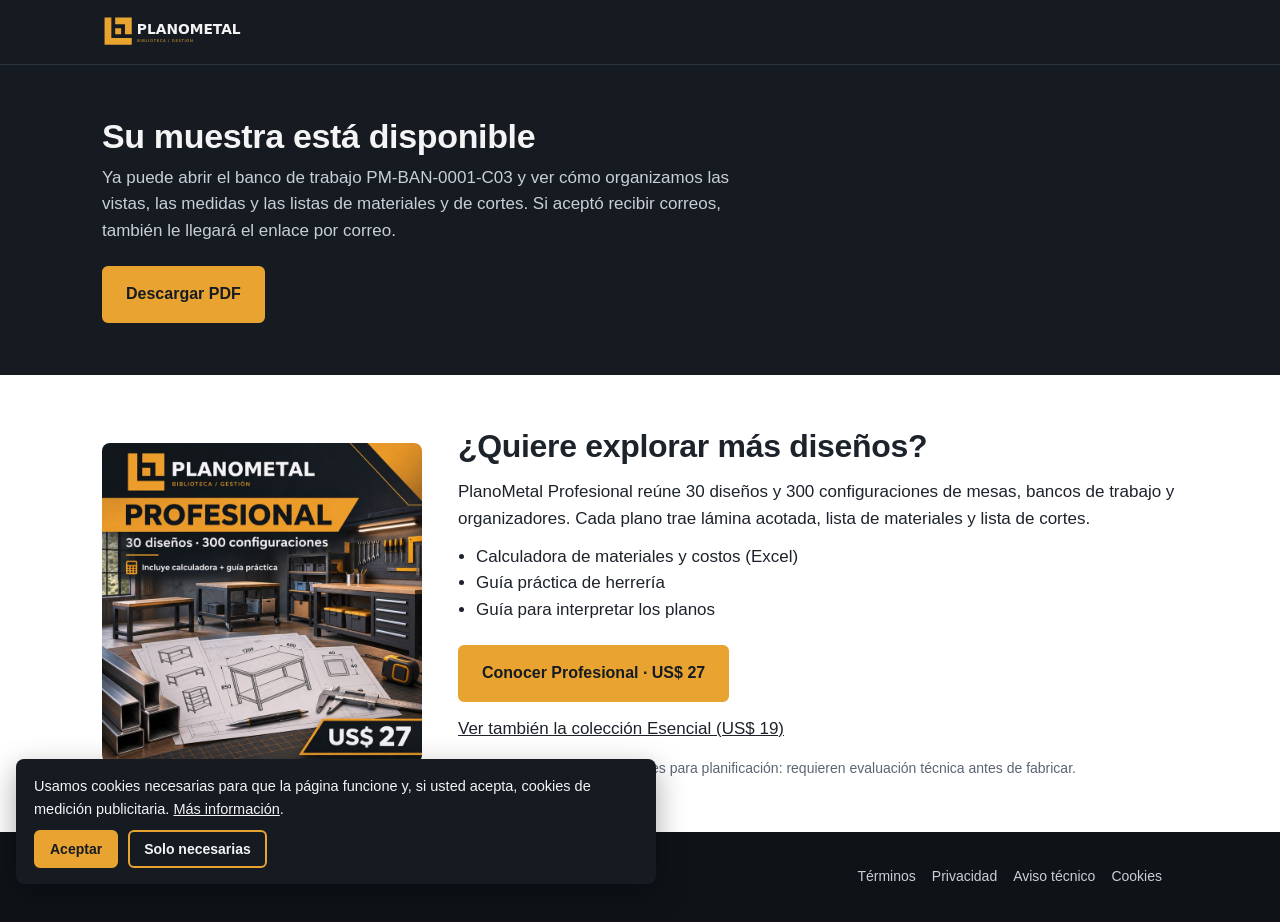
==== gracias.html @ dd1079e4 "Sitio PlanoMetal: landing, muestra, gracias y legal Co-Authored-By: Claude Opus 5.5 <noreply@anthrop" ====
<!DOCTYPE html>
<html lang="es">
<head>
<meta charset="utf-8">
<meta name="viewport" content="width=device-width, initial-scale=1">
<meta name="robots" content="noindex">
<title>PlanoMetal · Su muestra está lista</title>
<link rel="icon" href="img/avatar.png">
<link rel="stylesheet" href="estilos.css">
<style>
.gr{background:var(--carbon);color:var(--blanco);padding:52px 0}
.gr h1{font-size:34px;margin-bottom:10px}
.gr p{color:#c9cfd6;margin-bottom:22px;max-width:640px}
.mas{padding:52px 0}
.mas .cont{display:grid;grid-template-columns:320px 1fr;gap:36px;align-items:center}
.mas ul{margin:12px 0 22px 18px}
.mas img{border-radius:8px}
@media(max-width:820px){.mas .cont{grid-template-columns:1fr}}
</style>
</head>
<body>
<header class="top"><div class="cont">
 <a class="logo-wrap" href="index.html" aria-label="PlanoMetal, inicio"><img class="logo" src="img/logo_oscuro.svg" alt="PlanoMetal"></a>
</div></header>

<section class="gr">
 <div class="cont">
  <h1>Su muestra está disponible</h1>
  <p>Ya puede abrir el banco de trabajo PM-BAN-0001-C03 y ver cómo organizamos las vistas, las medidas y las listas de materiales y de cortes. Si aceptó recibir correos, también le llegará el enlace por correo.</p>
  <a class="btn btn-a" href="muestra-planometal.pdf" target="_blank" rel="noopener" data-descarga>Descargar PDF</a>
 </div>
</section>

<section class="mas">
 <div class="cont">
  <img src="img/profesional.jpg" alt="PlanoMetal Profesional">
  <div>
   <h2>¿Quiere explorar más diseños?</h2>
   <p>PlanoMetal Profesional reúne 30 diseños y 300 configuraciones de mesas, bancos de trabajo y organizadores. Cada plano trae lámina acotada, lista de materiales y lista de cortes.</p>
   <ul>
    <li>Calculadora de materiales y costos (Excel)</li>
    <li>Guía práctica de herrería</li>
    <li>Guía para interpretar los planos</li>
   </ul>
   <a class="btn btn-a" data-checkout="profesional" data-evento="SelectPlan" href="#">Conocer Profesional · US$ 27</a>
   <p style="margin-top:14px"><a href="index.html#precios">Ver también la colección Esencial (US$ 19)</a></p>
   <p style="font-size:14px;color:var(--suave);margin-top:16px">Pago único. Referencias digitales para planificación: requieren evaluación técnica antes de fabricar.</p>
  </div>
 </div>
</section>

<footer><div class="cont">
 <div>PlanoMetal · Soporte: a través de la plataforma donde hizo su compra</div>
 <div><a href="legal.html#terminos">Términos</a><a href="legal.html#privacidad">Privacidad</a><a href="legal.html#aviso">Aviso técnico</a><a href="#" id="abrir-cookies">Cookies</a></div>
</div></footer>

<div class="cookies" id="cookies" role="dialog" aria-label="Cookies">
 Usamos cookies necesarias para que la página funcione y, si usted acepta, cookies de medición publicitaria. <a href="legal.html#cookies">Más información</a>.
 <div class="acc"><button class="btn btn-a" id="ck-si">Aceptar</button><button class="btn btn-b" id="ck-no">Solo necesarias</button></div>
</div>
<script src="pm.js"></script>
</body>
</html>
---- estilos.css ----
:root{--carbon:#161B22;--carbon2:#1F2630;--ambar:#E9A331;--acero:#64748B;--blanco:#F4F4F5;--linea:#2C3440;--texto:#1d232b;--suave:#5b6573}
*{box-sizing:border-box;margin:0;padding:0}
html{scroll-behavior:smooth}
body{font-family:Inter,"Segoe UI",Arial,sans-serif;color:var(--texto);background:#fff;line-height:1.55;font-size:17px}
a{color:inherit}
img,svg{max-width:100%;height:auto;display:block}
.cont{max-width:1120px;margin:0 auto;padding:0 22px}
.btn{display:inline-block;padding:14px 22px;border-radius:6px;font-weight:700;text-decoration:none;font-size:16px;border:2px solid var(--ambar);cursor:pointer;font-family:inherit}
.btn-a{background:var(--ambar);color:var(--carbon)}
.btn-b{background:transparent;color:var(--blanco)}
.btn-c{background:transparent;color:var(--carbon);border-color:var(--carbon)}
.btn:focus-visible{outline:3px solid #fff;outline-offset:2px}
header.top{background:var(--carbon);border-bottom:1px solid var(--linea)}
header.top .cont{display:flex;align-items:center;justify-content:space-between;height:64px}
header.top .logo{height:34px;width:auto}
header.top .logo-wrap{display:flex;align-items:center;gap:10px}
header.top nav a{color:#c9cfd6;text-decoration:none;font-size:15px;margin-left:20px}
.hero{background:var(--carbon);color:var(--blanco);padding:56px 0 64px}
.hero .cont{display:grid;grid-template-columns:1.05fr 1fr;gap:44px;align-items:center}
.eyebrow{color:var(--ambar);font-weight:700;letter-spacing:.08em;font-size:13px;text-transform:uppercase;margin-bottom:14px}
h1{font-size:44px;line-height:1.12;margin-bottom:18px;letter-spacing:-.01em}
.hero p.sub{color:#c9cfd6;font-size:19px;margin-bottom:26px;max-width:540px}
.hero .ctas{display:flex;gap:12px;flex-wrap:wrap;margin-bottom:18px}
.hero .nota{font-size:13.5px;color:#9aa4b1;max-width:520px}
.hero .nota a{color:#c9cfd6}
.lamina{background:#fff;border-radius:6px;padding:8px;box-shadow:0 20px 50px rgba(0,0,0,.45);transform:rotate(-1deg)}
.cifras{background:var(--carbon2);color:var(--blanco);border-top:1px solid var(--linea)}
.cifras .cont{display:grid;grid-template-columns:repeat(5,1fr);text-align:center;padding:20px 22px}
.cifras b{display:block;font-size:24px;color:var(--ambar)}
.cifras span{font-size:13px;color:#aeb6c0}
section{padding:72px 0}
h2{font-size:32px;line-height:1.2;margin-bottom:14px;letter-spacing:-.01em}
.lead{color:var(--suave);font-size:18px;max-width:720px;margin-bottom:34px}
.cuatro{display:grid;grid-template-columns:repeat(4,1fr);gap:18px}
.tarjeta{border:1px solid #e3e6ea;border-radius:8px;padding:20px}
.tarjeta h3{font-size:17px;margin-bottom:6px}
.tarjeta p{font-size:15px;color:var(--suave)}
.num{display:inline-flex;width:28px;height:28px;border-radius:50%;background:var(--carbon);color:var(--ambar);font-weight:700;font-size:14px;align-items:center;justify-content:center;margin-bottom:12px}
.tabla-wrap{overflow-x:auto;margin-top:30px;border:1px solid #e3e6ea;border-radius:8px}
table{border-collapse:collapse;width:100%;font-size:14.5px}
th,td{text-align:left;padding:9px 12px;border-bottom:1px solid #eceef1;white-space:nowrap}
th{background:#f4f5f7;font-weight:700}
.cap{font-size:13.5px;color:var(--suave);margin-top:10px}
.gris{background:#f4f5f7}
.galeria{display:grid;grid-template-columns:repeat(4,1fr);gap:16px}
.pieza{background:#fff;border:1px solid #e3e6ea;border-radius:8px;padding:14px;display:flex;flex-direction:column}
.pieza .fig{height:170px;display:flex;align-items:center;justify-content:center;margin-bottom:10px}
.pieza .fig img{max-height:170px}
.pieza b{font-size:14.5px;line-height:1.3}
.pieza span{font-size:13px;color:var(--suave)}
.familias{display:flex;gap:10px;flex-wrap:wrap;margin-bottom:22px}
.familias span{background:var(--carbon);color:var(--blanco);padding:6px 12px;border-radius:20px;font-size:14px}
.muestra{background:var(--carbon);color:var(--blanco)}
.muestra .cont{display:grid;grid-template-columns:1fr 1fr;gap:40px;align-items:center}
.muestra p{color:#c9cfd6;margin-bottom:22px}
.precios{display:grid;grid-template-columns:1fr 1fr;gap:22px;align-items:stretch}
.plan{border:1px solid #dfe3e8;border-radius:10px;padding:28px;display:flex;flex-direction:column;position:relative;background:#fff}
.plan.dest{border:2px solid var(--ambar);box-shadow:0 10px 30px rgba(233,163,49,.18)}
.plan .badge{position:absolute;top:-13px;left:24px;background:var(--ambar);color:var(--carbon);font-weight:700;font-size:12.5px;padding:4px 10px;border-radius:4px;letter-spacing:.04em}
.plan img{height:150px;object-fit:contain;margin:0 auto 14px}
.plan h3{font-size:22px}
.plan .que{color:var(--suave);font-size:15px;margin-bottom:14px}
.precio{font-size:40px;font-weight:800;margin:6px 0 2px}
.precio small{font-size:15px;font-weight:600;color:var(--suave)}
.plan ul{list-style:none;margin:16px 0 24px;flex:1}
.plan li{padding:6px 0 6px 26px;position:relative;font-size:15.5px;border-bottom:1px dashed #eceef1}
.plan li::before{content:"";position:absolute;left:4px;top:13px;width:10px;height:6px;border-left:2px solid var(--ambar);border-bottom:2px solid var(--ambar);transform:rotate(-45deg)}
.plan .btn{text-align:center}
.kit{display:grid;grid-template-columns:160px 1fr auto;gap:22px;align-items:center;margin-top:22px;border:1px solid #dfe3e8;border-radius:10px;padding:18px 24px}
.kit img{height:110px;object-fit:contain}
.kit p{color:var(--suave);font-size:15px}
.pago{font-size:13.5px;color:var(--suave);margin-top:16px}
.alcance{border-left:5px solid var(--ambar);background:#fbf6ec;padding:24px 26px;border-radius:0 8px 8px 0}
.alcance h2{font-size:24px}
.dos{display:grid;grid-template-columns:1fr 1fr;gap:26px;margin-top:20px}
.dos h3{font-size:17px;margin-bottom:8px}
.dos ul{padding-left:20px;color:var(--suave);font-size:15.5px}
.dos li{margin-bottom:5px}
details{border-bottom:1px solid #e3e6ea;padding:16px 0}
summary{font-weight:700;cursor:pointer;font-size:17px;list-style:none;position:relative;padding-right:30px}
summary::after{content:"+";position:absolute;right:4px;top:-2px;font-size:22px;color:var(--acero)}
details[open] summary::after{content:"−"}
details p{margin-top:10px;color:var(--suave);font-size:15.5px;max-width:820px}
.final{background:var(--carbon);color:var(--blanco);text-align:center}
.final p{color:#c9cfd6;margin:0 auto 26px;max-width:600px}
footer{background:#0f1318;color:#9aa4b1;font-size:14px;padding:34px 0}
footer .cont{display:flex;justify-content:space-between;flex-wrap:wrap;gap:16px}
footer a{color:#c9cfd6;margin-right:16px;text-decoration:none}
.modal{position:fixed;inset:0;background:rgba(10,13,17,.72);display:none;align-items:center;justify-content:center;padding:20px;z-index:50}
.modal.on{display:flex}
.wa{position:fixed;right:18px;bottom:18px;background:#1f7a4d;color:#fff;font-weight:700;padding:12px 16px;border-radius:30px;text-decoration:none;z-index:40;box-shadow:0 4px 14px rgba(0,0,0,.25)}
.caja{background:#fff;max-width:520px;width:100%;border-radius:10px;padding:30px;position:relative}
.caja .cerrar{position:absolute;right:14px;top:8px;background:none;border:0;font-size:28px;cursor:pointer;color:var(--acero)}
.caja h3{font-size:24px;margin-bottom:10px;line-height:1.25}
.caja p{color:var(--suave);margin-bottom:18px}
.caja .comp{display:grid;grid-template-columns:1fr auto auto;gap:6px 18px;font-size:15px;margin-bottom:22px}
.caja .comp b{text-align:center}
.caja .acc{display:flex;flex-direction:column;gap:10px}
.caja .link{background:none;border:0;color:var(--suave);text-decoration:underline;font-size:15px;cursor:pointer;padding:6px;font-family:inherit}
.cookies{position:fixed;bottom:16px;left:16px;right:16px;max-width:640px;background:var(--carbon);color:var(--blanco);padding:16px 18px;border-radius:8px;z-index:40;display:none;font-size:14.5px;box-shadow:0 10px 30px rgba(0,0,0,.35)}
.cookies.on{display:block}
.cookies .acc{display:flex;gap:10px;margin-top:10px}
.cookies button{padding:9px 14px;font-size:14px}
@media (max-width:900px){
 .hero .cont,.muestra .cont,.precios,.dos{grid-template-columns:1fr}
 .cuatro,.galeria{grid-template-columns:1fr 1fr}
 .cifras .cont{grid-template-columns:repeat(2,1fr);gap:12px}
 h1{font-size:34px} h2{font-size:27px}
 .kit{grid-template-columns:1fr;text-align:center}.kit img{margin:0 auto}
 header.top nav{display:none}
 .lamina{transform:none}
}
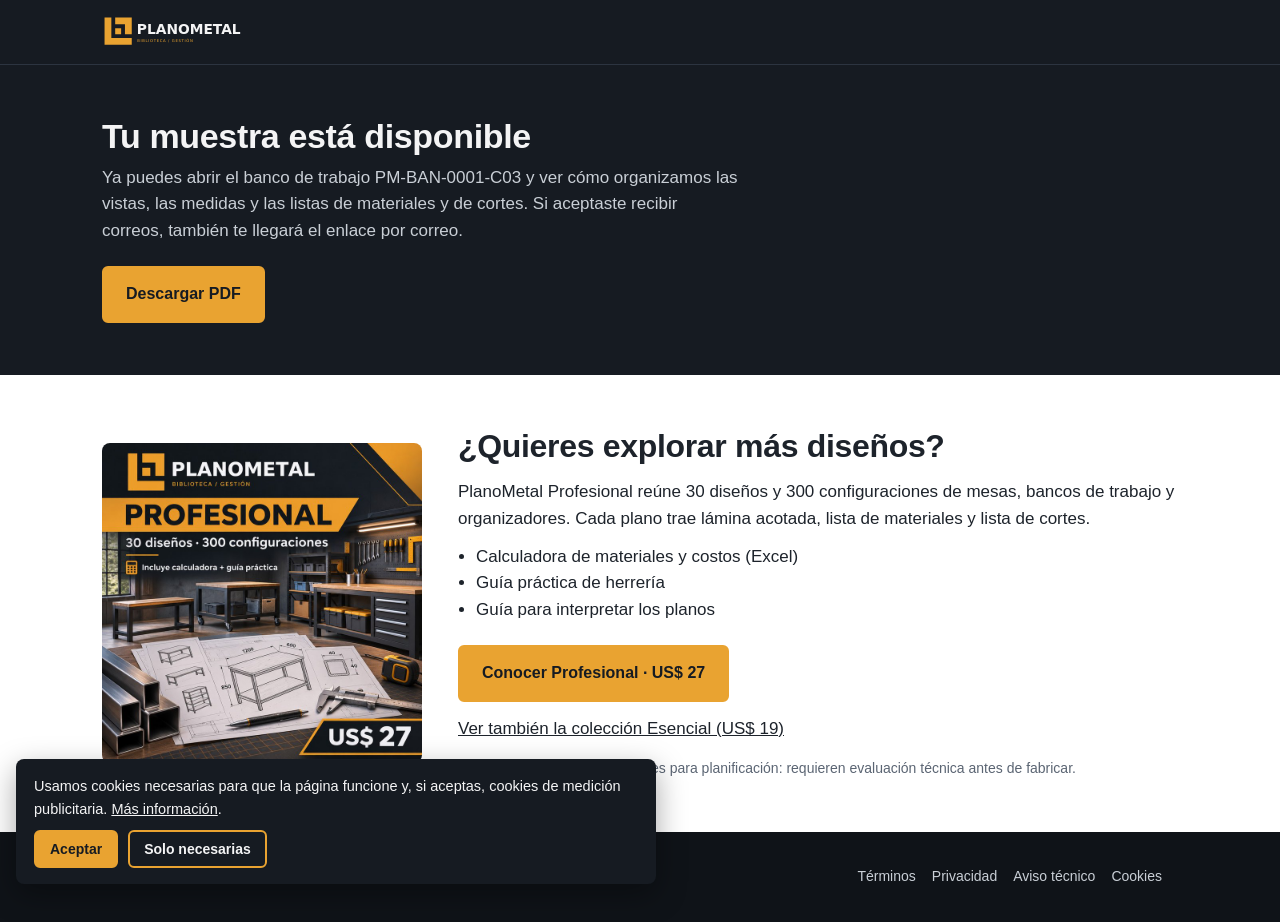
==== commit dfc200c8: "Texto: correcciones de alcance tecnico, tuteo y orden de secciones Co-Authored-By: Claude Opus 5.5 <" ====
--- a/gracias.html
+++ b/gracias.html
@@ -4,7 +4,7 @@
 <meta charset="utf-8">
 <meta name="viewport" content="width=device-width, initial-scale=1">
 <meta name="robots" content="noindex">
-<title>PlanoMetal · Su muestra está lista</title>
+<title>PlanoMetal · Tu muestra está lista</title>
 <link rel="icon" href="img/avatar.png">
 <link rel="stylesheet" href="estilos.css">
 <style>
@@ -25,8 +25,8 @@
 
 <section class="gr">
  <div class="cont">
-  <h1>Su muestra está disponible</h1>
-  <p>Ya puede abrir el banco de trabajo PM-BAN-0001-C03 y ver cómo organizamos las vistas, las medidas y las listas de materiales y de cortes. Si aceptó recibir correos, también le llegará el enlace por correo.</p>
+  <h1>Tu muestra está disponible</h1>
+  <p>Ya puedes abrir el banco de trabajo PM-BAN-0001-C03 y ver cómo organizamos las vistas, las medidas y las listas de materiales y de cortes. Si aceptaste recibir correos, también te llegará el enlace por correo.</p>
   <a class="btn btn-a" href="muestra-planometal.pdf" target="_blank" rel="noopener" data-descarga>Descargar PDF</a>
  </div>
 </section>
@@ -35,7 +35,7 @@
  <div class="cont">
   <img src="img/profesional.jpg" alt="PlanoMetal Profesional">
   <div>
-   <h2>¿Quiere explorar más diseños?</h2>
+   <h2>¿Quieres explorar más diseños?</h2>
    <p>PlanoMetal Profesional reúne 30 diseños y 300 configuraciones de mesas, bancos de trabajo y organizadores. Cada plano trae lámina acotada, lista de materiales y lista de cortes.</p>
    <ul>
     <li>Calculadora de materiales y costos (Excel)</li>
@@ -55,7 +55,7 @@
 </div></footer>
 
 <div class="cookies" id="cookies" role="dialog" aria-label="Cookies">
- Usamos cookies necesarias para que la página funcione y, si usted acepta, cookies de medición publicitaria. <a href="legal.html#cookies">Más información</a>.
+ Usamos cookies necesarias para que la página funcione y, si aceptas, cookies de medición publicitaria. <a href="legal.html#cookies">Más información</a>.
  <div class="acc"><button class="btn btn-a" id="ck-si">Aceptar</button><button class="btn btn-b" id="ck-no">Solo necesarias</button></div>
 </div>
 <script src="pm.js"></script>
